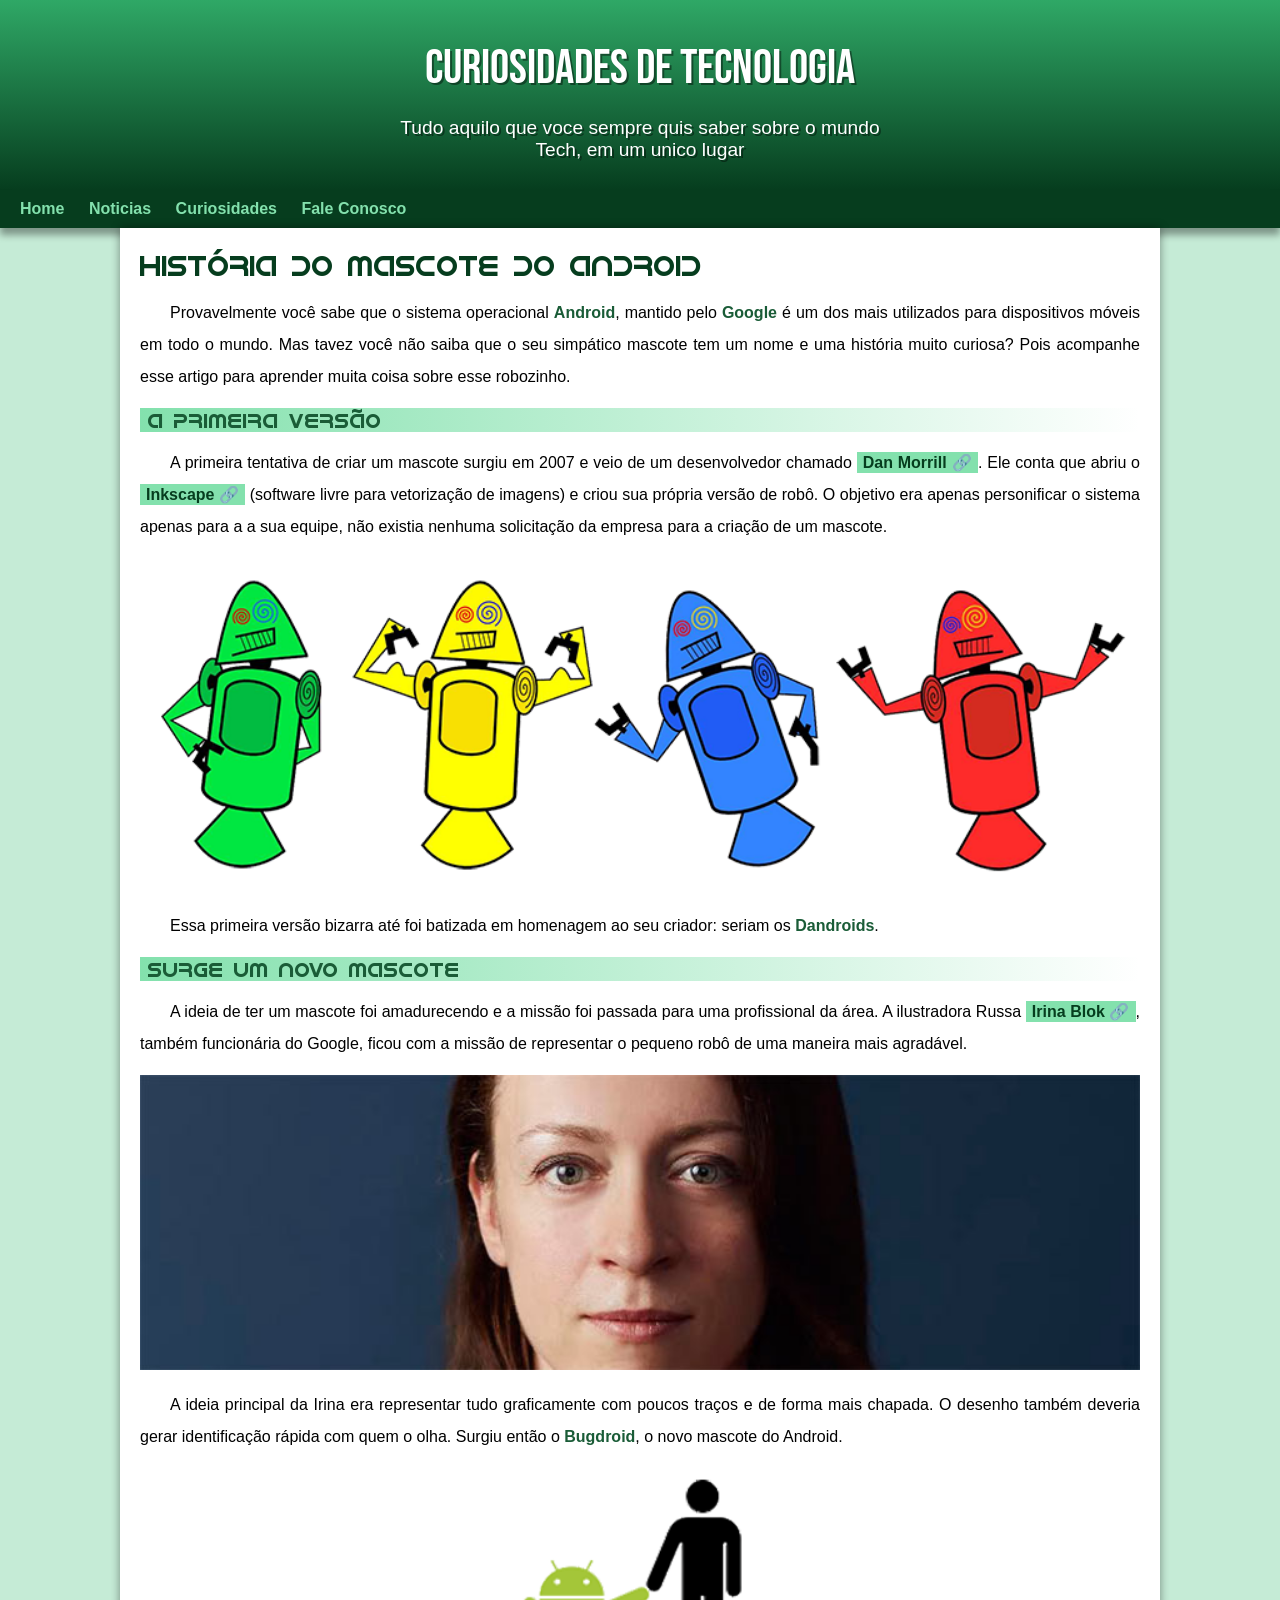
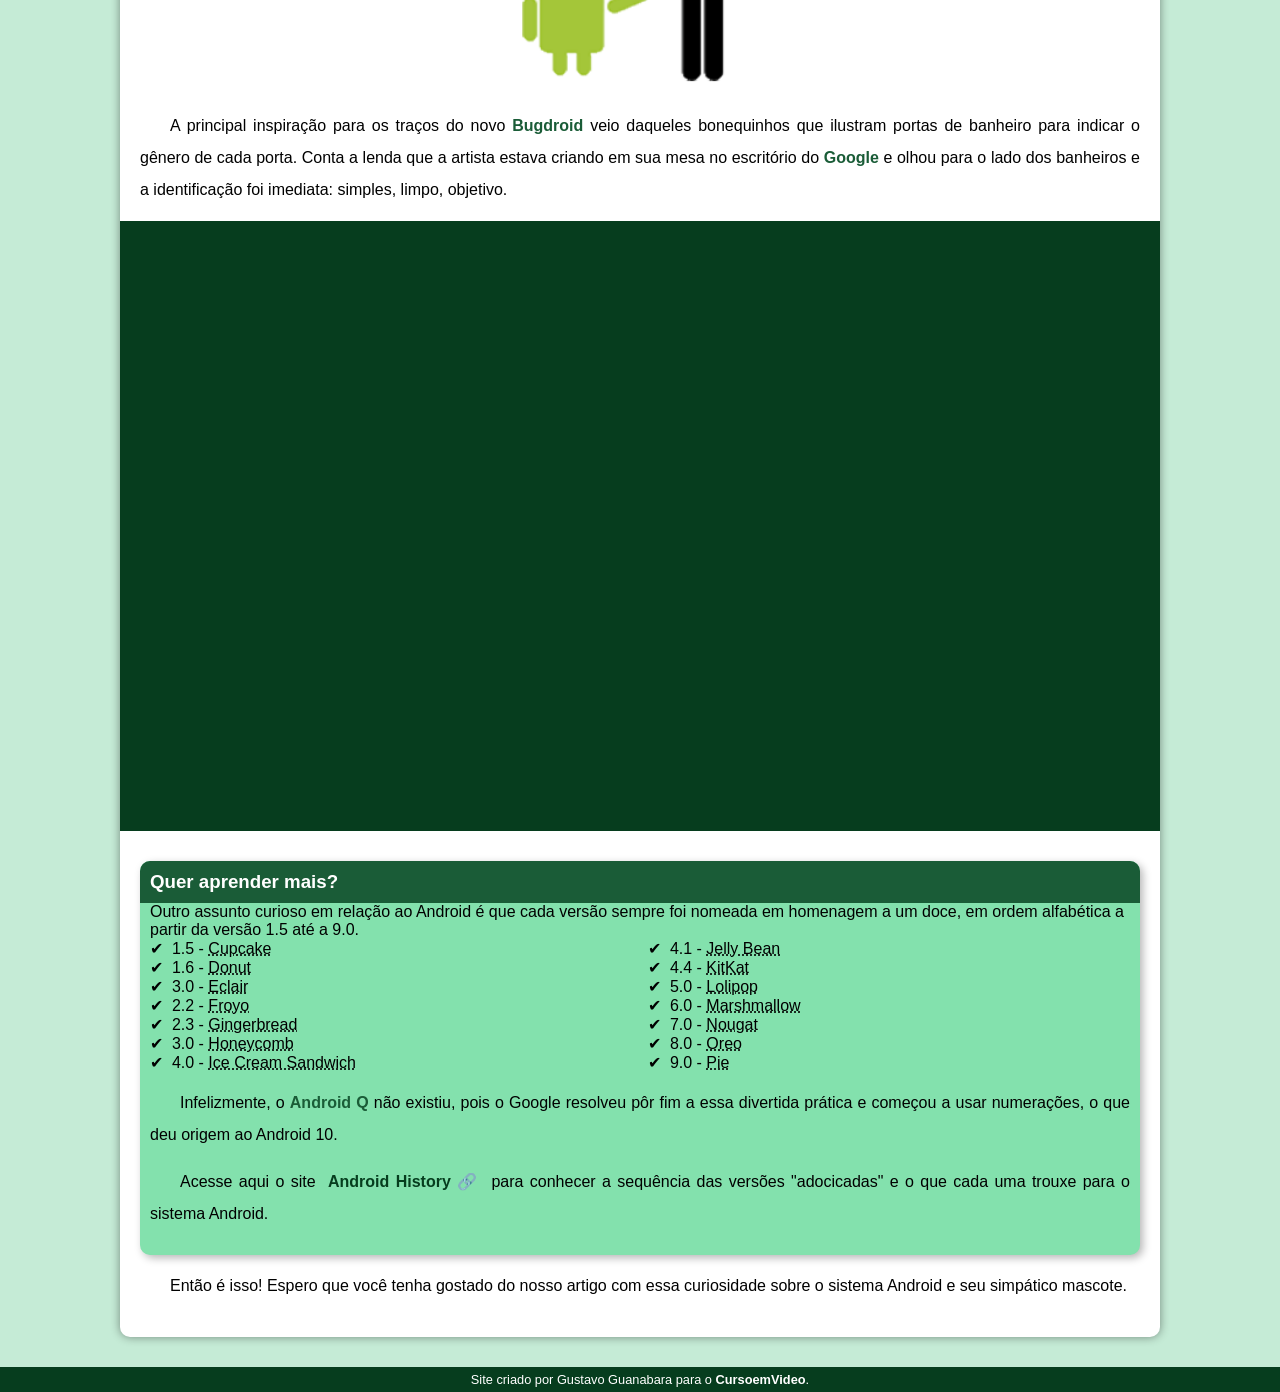
==== index.html @ 54a27864 "s" ====
<!DOCTYPE html>
<html lang="pt-br">
<head>
    <meta charset="UTF-8">
    <meta http-equiv="X-UA-Compatible" content="IE=edge">
    <meta name="viewport" content="width=device-width, initial-scale=1.0">
    <title>Como surgiu o mascote do Android?</title>
    <link rel="shortcut icon" href="imagens/favicon.ico" type="image/x-icon">
    <link rel="stylesheet" href="style/style.css">
</head>
<body>
    <header>
        <h1>Curiosidades de Tecnologia</h1>
        <p>Tudo aquilo que voce sempre quis saber sobre o mundo Tech, em um unico lugar</p>
    </header>
    <nav>
        <a href="#">Home</a>
        <a href="#">Noticias</a>
        <a href="#">Curiosidades</a>
        <a href="#">Fale Conosco</a>
    </nav>
    <main>
        <article>
            <h1>
                História do Mascote do Android
            </h1>

        <p>
            Provavelmente você sabe que o sistema operacional <strong>Android</strong>, mantido pelo <strong>Google</strong> é um dos mais utilizados para dispositivos móveis em todo o mundo. Mas tavez você não saiba que o seu simpático mascote tem um nome e uma história muito curiosa? Pois acompanhe esse artigo para aprender muita coisa sobre esse robozinho.
        </p>

        <h2>
             A primeira versão
        </h2>

         <p>
             A primeira tentativa de criar um mascote surgiu em 2007 e veio de um desenvolvedor chamado <a href="https://androidcommunity.com/dan-morrill-shows-us-the-android-mascot-that-almost-was-20130103/" target="_blank" class="externo">Dan Morrill</a>. Ele conta que abriu o <a href="https://inkscape.org/pt-br/" target="_blank" class="externo">Inkscape</a> (software livre para vetorização de imagens) e criou sua própria versão de robô. O objetivo era apenas personificar o sistema apenas para a a sua equipe, não existia nenhuma solicitação da empresa para a criação de um mascote.
        </p>

        <picture>
            <source media="(max-width:670px)" srcset="imagens/dan-droids-pq.png">
            <img src="imagens/dan-droids.png" alt="Primeiro mascote do Android"></picture>

        <p>Essa primeira versão bizarra até foi batizada em homenagem ao seu criador: seriam os <strong>Dandroids</strong>.</p>

        <h2>Surge um novo mascote</h2>

        <p>A ideia de ter um mascote foi amadurecendo e a missão foi passada para uma profissional da área. A ilustradora Russa <a href="https://www.irinablok.com/" target="_blank" class="externo">Irina Blok</a>, também funcionária do Google, ficou com a missão de representar o pequeno robô de uma maneira mais agradável.</p>

        <picture>
            <source media="(max-width:670px)" srcset="imagens/irina-blok-pq.jpg">
            <img src="imagens/irina-blok.jpg" alt="Irina Block criadora do icone Bugdroid"></picture>

        <p>A ideia principal da Irina era representar tudo graficamente com poucos traços e de forma mais chapada. O desenho também deveria gerar identificação rápida com quem o olha. Surgiu então o <strong>Bugdroid</strong>, o novo mascote do Android.</p>

        <img src="imagens/bugdroid.png" class="pequena" alt="Bugdroid">

        <p>A principal inspiração para os traços do novo <strong>Bugdroid</strong> veio daqueles bonequinhos que ilustram portas de banheiro para indicar o gênero de cada porta. Conta a lenda que a artista estava criando em sua mesa no escritório do <strong>Google</strong> e olhou para o lado dos banheiros e a identificação foi imediata: simples, limpo, objetivo.</p>

        <div class="video">
            <iframe width="560" height="315" src="https://www.youtube.com/embed/l2UDgpLz20M" title="YouTube video player" frameborder="0" allow="accelerometer; autoplay; clipboard-write; encrypted-media; gyroscope; picture-in-picture" allowfullscreen class="externo"></iframe>
        </div>
        
            <aside>
                     <h3>Quer aprender mais?</h3> 
             
                     Outro assunto curioso em relação ao Android é que cada versão sempre foi nomeada em homenagem a um doce, em ordem alfabética a partir da versão 1.5 até a 9.0.
             
                     <ul>
                         <li>
                            1.5 - <abbr title="Bolo de Copo">Cupcake</abbr>
                        </li>
                         <li>
                            1.6 - <abbr title="Rosquinha">Donut</abbr>
                        </li>
                         <li>
                            3.0 - <abbr title="Bomba">Eclair</abbr>
                        </li>
                         <li>
                            2.2 - <abbr title="Iorgute Congelado">Froyo</abbr>
                        </li>
                         <li>
                            2.3 - <abbr title="Biscoito de Gengibre">Gingerbread</abbr>
                        </li>
                         <li>
                            3.0 - <abbr title="Favo de Mel">Honeycomb</abbr>
                        </li>
                         <li>
                            4.0 - <abbr title="Sanduiche de Sorvete">Ice Cream Sandwich</abbr>
                        </li>
                         <li>
                            4.1 - <abbr title="Jujuba">Jelly Bean</abbr>
                        </li>
                         <li>
                            4.4 - <abbr title="Kitkat">KitKat</abbr>
                        </li>
                         <li>
                            5.0 - <abbr title="Pirulito">Lolipop</abbr>
                        </li>
                         <li>
                            6.0 - <abbr title="Marshmallow">Marshmallow</abbr>
                        </li>
                         <li>
                            7.0 - <abbr title="Torrone">Nougat</abbr>
                        </li>
                         <li>
                            8.0 - <abbr title="Oreo">Oreo</abbr>
                        </li>
                         <li>
                            9.0 - <abbr title="Torta">Pie</abbr>
                        </li>
                     </ul>
             
                     <p>Infelizmente, o <strong>Android Q</strong> não existiu, pois o Google resolveu pôr fim a essa divertida prática e começou a usar numerações, o que deu origem ao Android 10.</p>
             
                     <p>Acesse aqui o site <a href="https://www.android.com/intl/en-uk/" class="externo">Android History</a> para conhecer a sequência das versões "adocicadas" e o que cada uma trouxe para o sistema Android.</p>
             </aside>
        

        <p>Então é isso! Espero que você tenha gostado do nosso artigo com essa curiosidade sobre o sistema Android e seu simpático mascote.</p>
        </article>
    </main>
    <footer>Site criado por Gustavo Guanabara para o <a href="https://www.youtube.com/c/CursoemV%C3%ADdeo" >CursoemVideo</a>.</footer>
</body>
</html>
---- style/style.css ----
@charset "UTF-8";

@import url('https://fonts.googleapis.com/css2?family=Bebas+Neue&display=swap');

@font-face{
    font-family: 'Android';
    src: url(../fontes/idroid.otf) format('opentype');
    font-weight: normal;
}




:root{
    --cor0: #c5ebd6;
    --cor1: #83e1ad;
    --cor2: #3ddc84;
    --cor3: #2fa866;
    --cor4: #1a5c37;
    --cor5: #063d1e;

    --fonte-padrao: Arial, Verdana, helvetica, sans-serif;
    --fonte-destaque: 'Bebas Neue', cursive;
    --fonte-android: 'Android', cursive;
}

*{
    margin: 0px;
    padding: 0px;
}

body{
    background-color: var(--cor0);
    font-family: var(--fonte-padrao);
}

a.externo::after{
content: '\00A0 \1F517';
}


header{
   background-image: linear-gradient(to bottom, var(--cor3), var(--cor5));
    min-height: 150px;
    text-align: center;
    padding-top: 40px;
}

header > h1 {
    color: white;
    font-family: var(--fonte-destaque);
    font-size: 3em;
    font-weight: normal;
    margin-bottom: 20px;
    text-shadow: 2px 2px 0px rgba(0, 0, 0, 0.425);
    
}

header > p{
    font-family: var(--fonte-padrao);
    font-size: 1.2em;
    color: white;
    padding-right: 10px;
    padding-left: 10px;
    max-width: 500px;
    margin: auto;
    margin-bottom: 20px;
    text-shadow: 2px 2px 0px rgba(0, 0, 0, 0.425);
}

nav{
    background-color: var(--cor5);
    padding: 10px;
    box-shadow: 0px 7px 7px rgba(0, 0, 0, 0.363);
}

nav > a{
    color: var(--cor1);
    padding: 10px;
    border-radius: 5px;
    text-decoration: none;
    font-weight: bold;
    transition-duration: 0.5s;
}

nav > a:hover{
    background-color: var(--cor3);
    color: var(--cor5);
}

main{
    min-width: 300px;
    max-width: 1000px;
    margin: auto;
    margin-bottom: 30px;
    padding: 20px;
    background-color: white;
    box-shadow: 0px 0px 10px rgba(0, 0, 0, 0.418);
    border-bottom-left-radius: 10px;
    border-bottom-right-radius: 10px;
}

main h1{
    color: var(--cor5);
    font-family: var(--fonte-android);
    font-weight: normal;
    font-size: 1.8em;
}

main h2{
    font-family: var(--fonte-android);
    color: var(--cor4);
    font-size: 1.3em;
    font-weight: normal;
    background-image: linear-gradient(to right, var(--cor1), transparent);
    text-indent: 8px;
}

main p{
    margin: 15px 0px;
    text-align: justify;
    text-indent: 30px;
    font-size: 1em;
    line-height: 2em;
}

main strong{
    color: var(--cor4);
    font-weight: bold;
}

main a{
    text-decoration: none;
    font-weight: bold;
    color: var(--cor5);
    background-color: var(--cor1);
    padding: 2px 6px;

}

main a:hover{
    text-decoration: underline;
    color: var(--cor4);
}

main img{
    width: 100%;
}

main img.pequena{
    max-width: 350px;
    display: block;
    margin: auto;
}

div.video{
    background-color: var(--cor5);
    margin: 0px -20px 30px -20px;
    padding: 20px;
    padding-bottom: 59%;
    position: relative;
}

div.video > iframe{
    position: absolute;
    top: 5%;
    left: 5%;
    width: 90%;
    height: 90%;
}

aside{
    background-color: var(--cor1);
    padding: 10px;
    border-radius: 10px;
    box-shadow: 3px 3px 8px rgba(0, 0, 0, 0.288);

}

aside h3{
    background-color: var(--cor4);
    color: white;
    padding: 10px;
    margin: -10px -10px 0px -10px;
    border-radius: 10px 10px 0px 0px;
}

aside > ul{
    list-style-type: '\2714\00A0';
    list-style-position: inside;
    columns: 2;
}

footer{
    background-color: var(--cor5);
    color: white;
    text-align: center;
    font-size: 0.8em;
    padding: 5px;
}

footer a{
    color: white;
    font-weight: bolder;
    text-decoration: none;
}

footer a:hover{
    text-decoration: underline;
    color: var(--cor1);
}
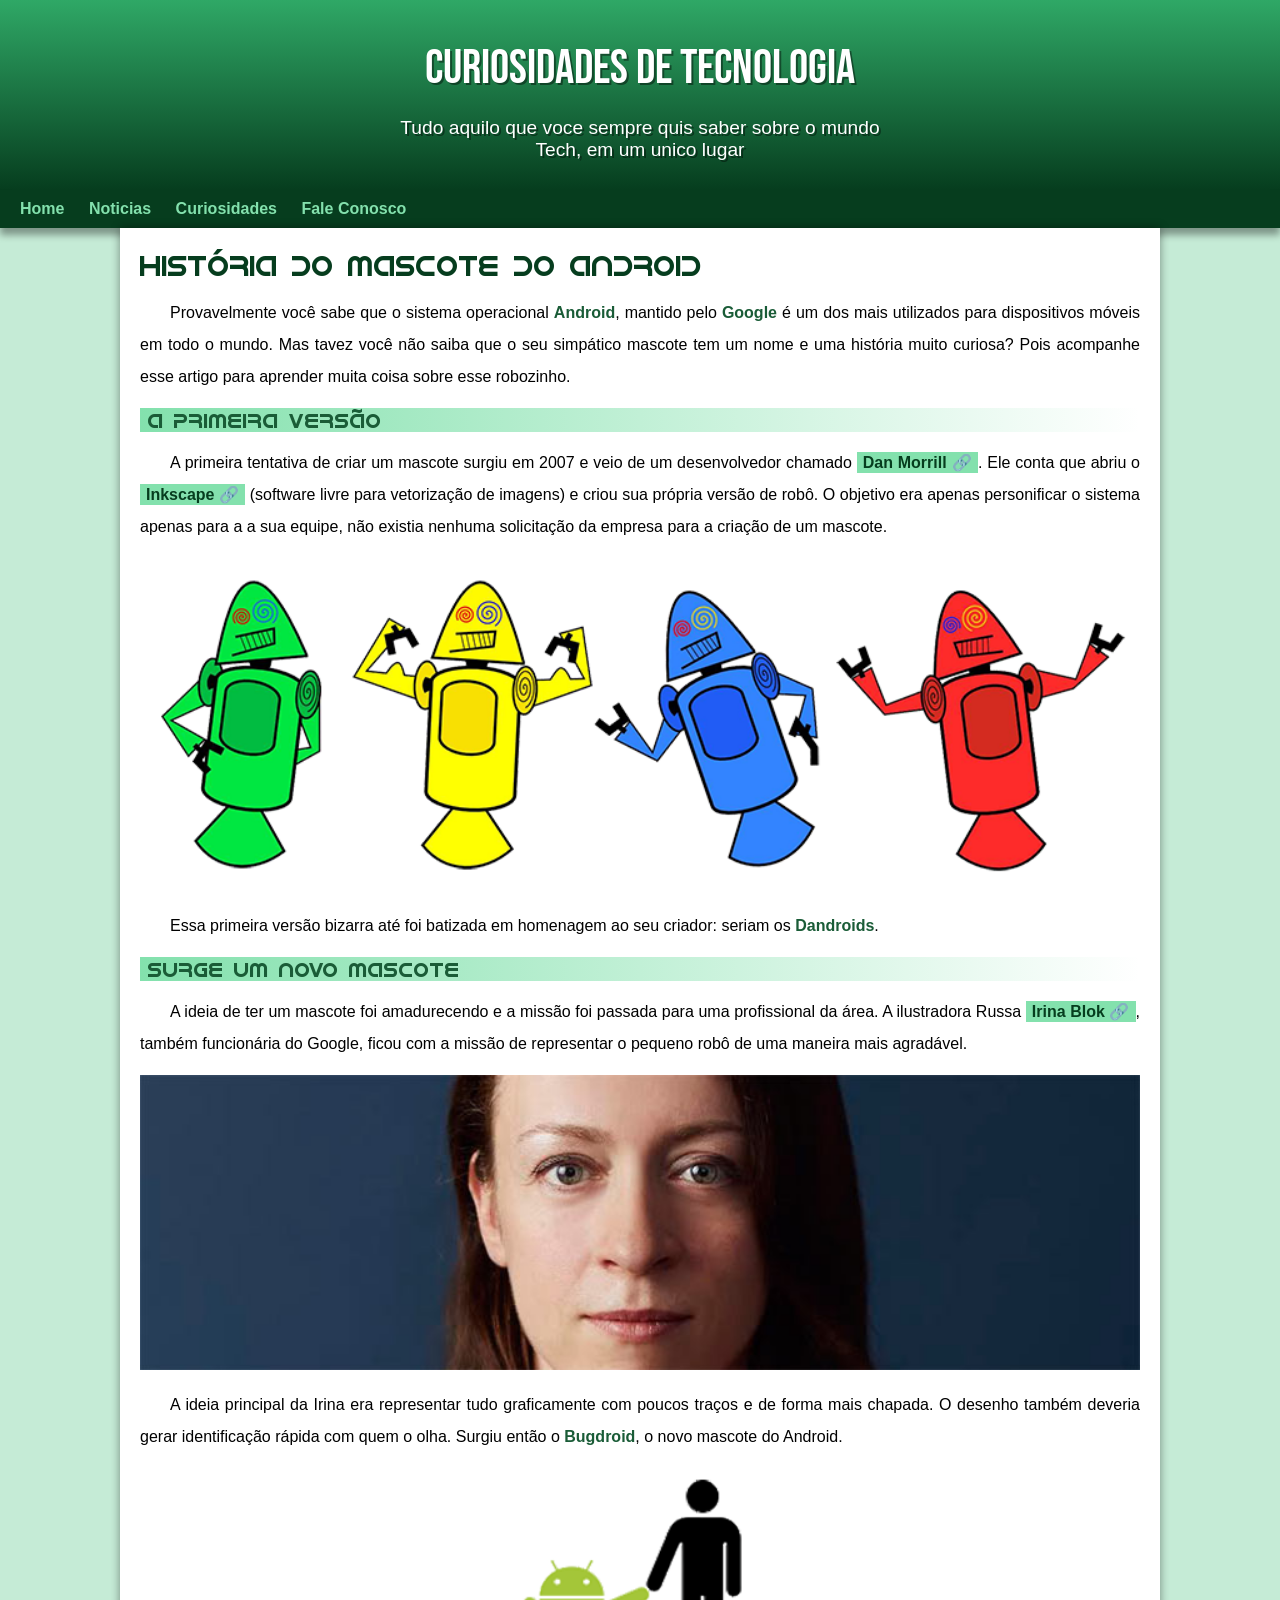
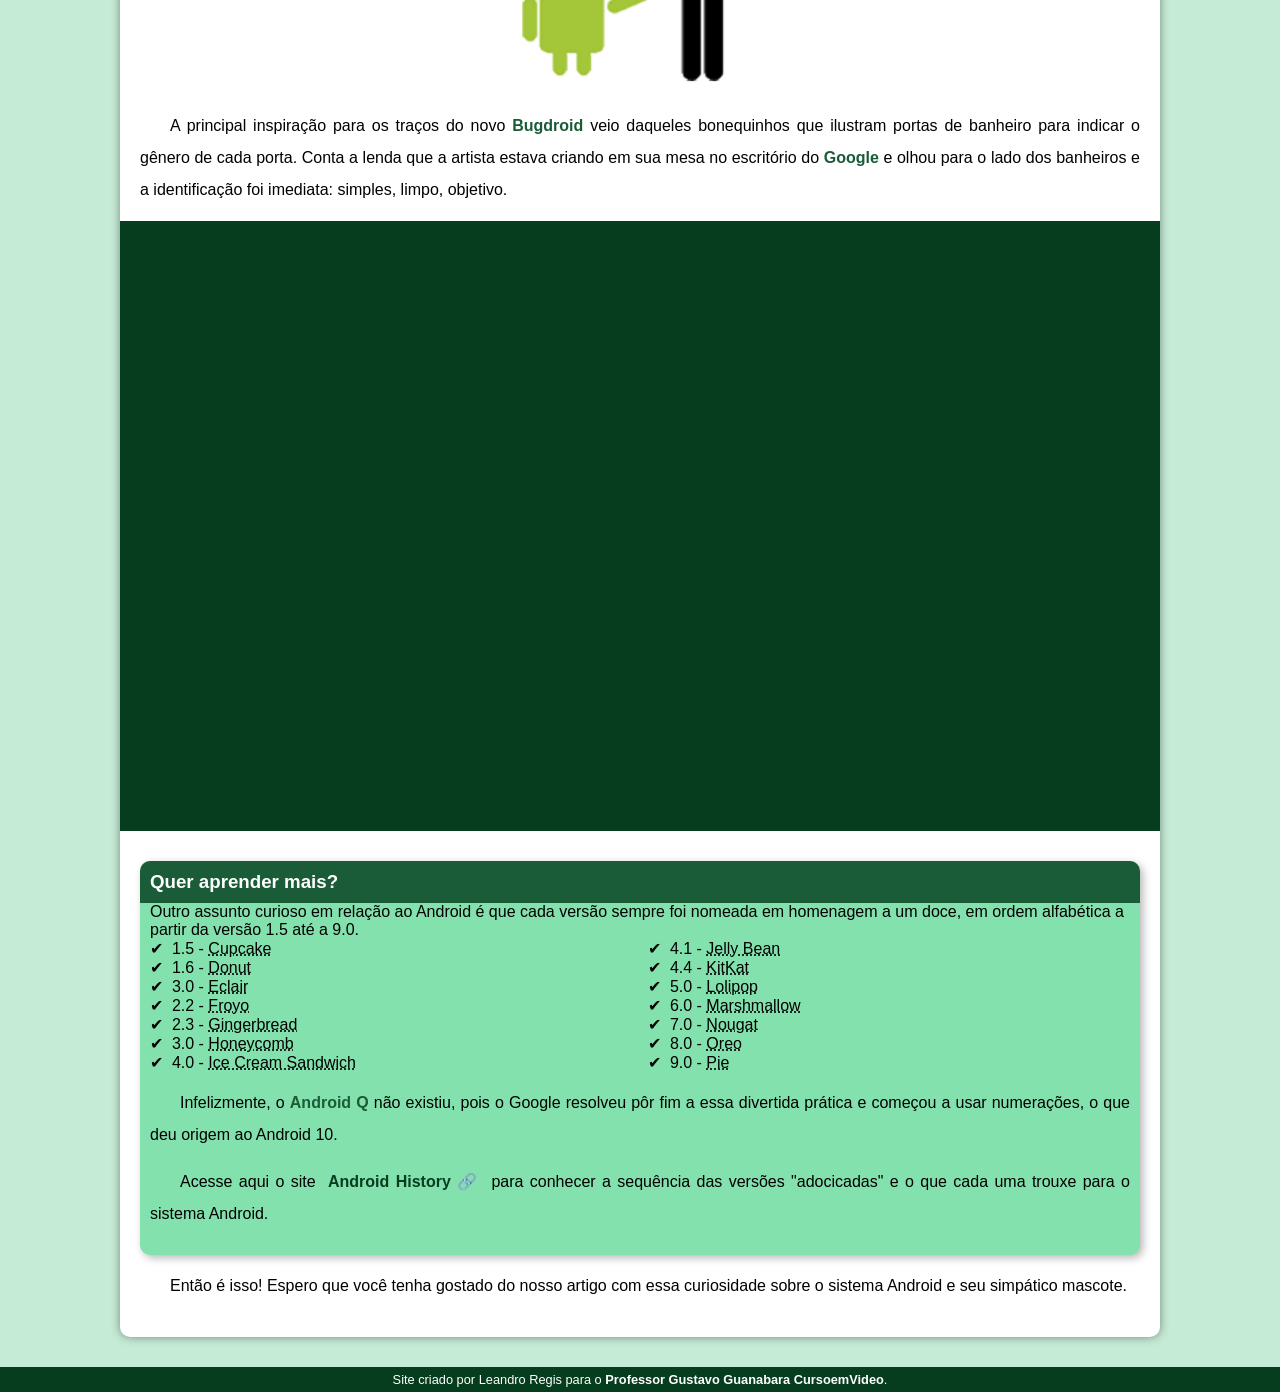
==== commit f72f3291: "Novo Site" ====
--- a/index.html
+++ b/index.html
@@ -120,6 +120,6 @@
         <p>Então é isso! Espero que você tenha gostado do nosso artigo com essa curiosidade sobre o sistema Android e seu simpático mascote.</p>
         </article>
     </main>
-    <footer>Site criado por Gustavo Guanabara para o <a href="https://www.youtube.com/c/CursoemV%C3%ADdeo" >CursoemVideo</a>.</footer>
+    <footer>Site criado por Leandro Regis para o <a href="https://www.youtube.com/c/CursoemV%C3%ADdeo" >Professor Gustavo Guanabara CursoemVideo</a>.</footer>
 </body>
 </html>
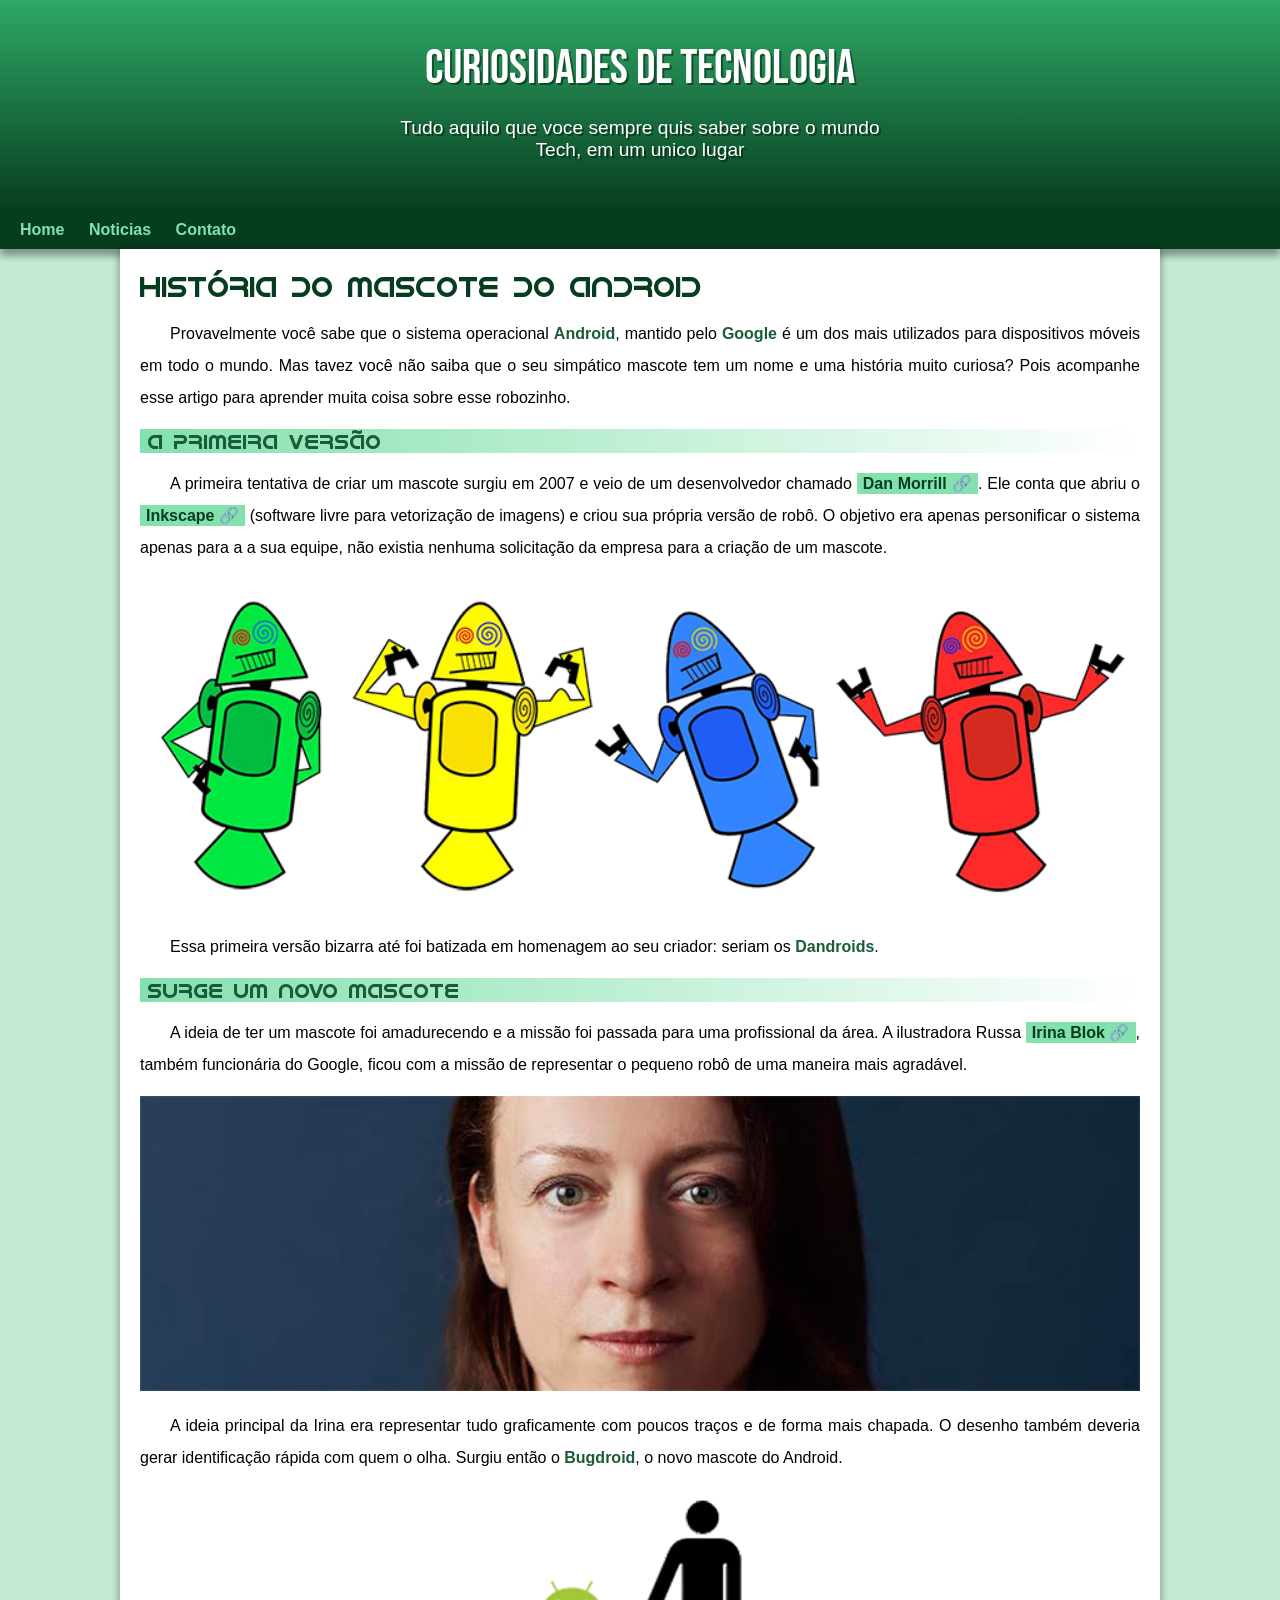
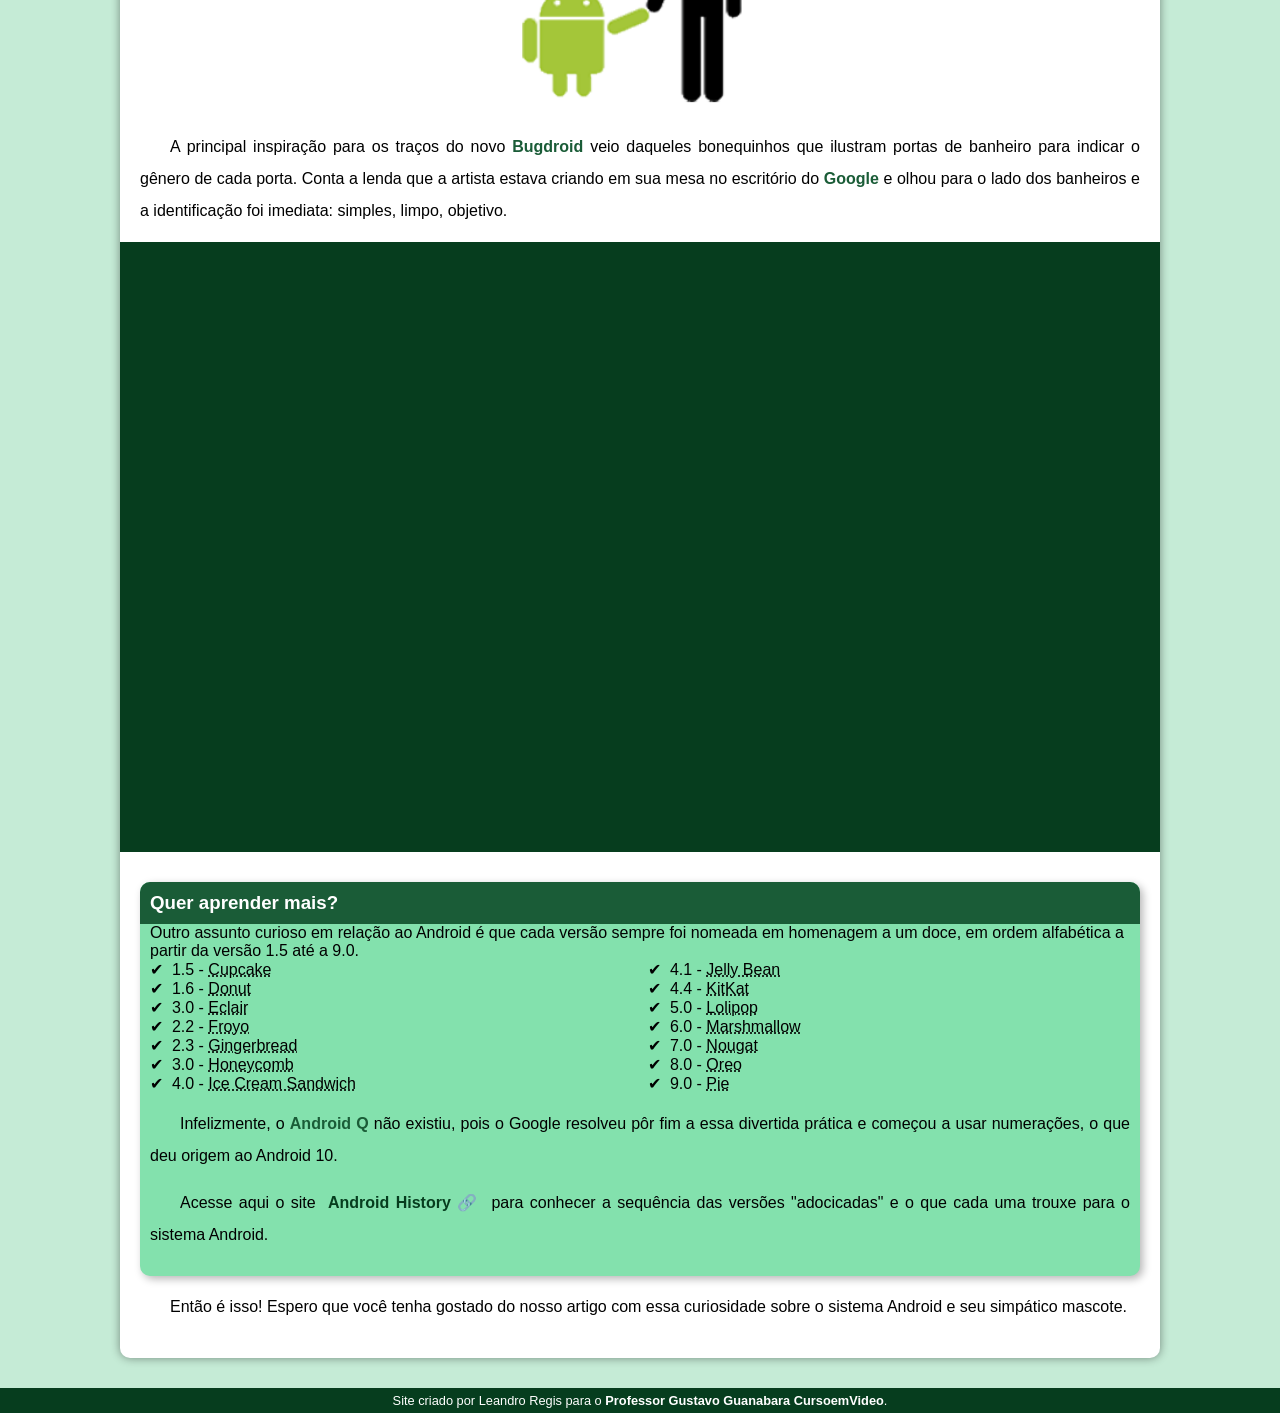
==== commit 01c67bed: "problema de padding corrigido" ====
--- a/index.html
+++ b/index.html
@@ -16,8 +16,7 @@
     <nav>
         <a href="#">Home</a>
         <a href="#">Noticias</a>
-        <a href="#">Curiosidades</a>
-        <a href="#">Fale Conosco</a>
+        <a href="#">Contato</a>
     </nav>
     <main>
         <article>
--- a/style/style.css
+++ b/style/style.css
@@ -64,7 +64,7 @@
     padding-left: 10px;
     max-width: 500px;
     margin: auto;
-    margin-bottom: 20px;
+    padding-bottom: 50px;
     text-shadow: 2px 2px 0px rgba(0, 0, 0, 0.425);
 }
 
